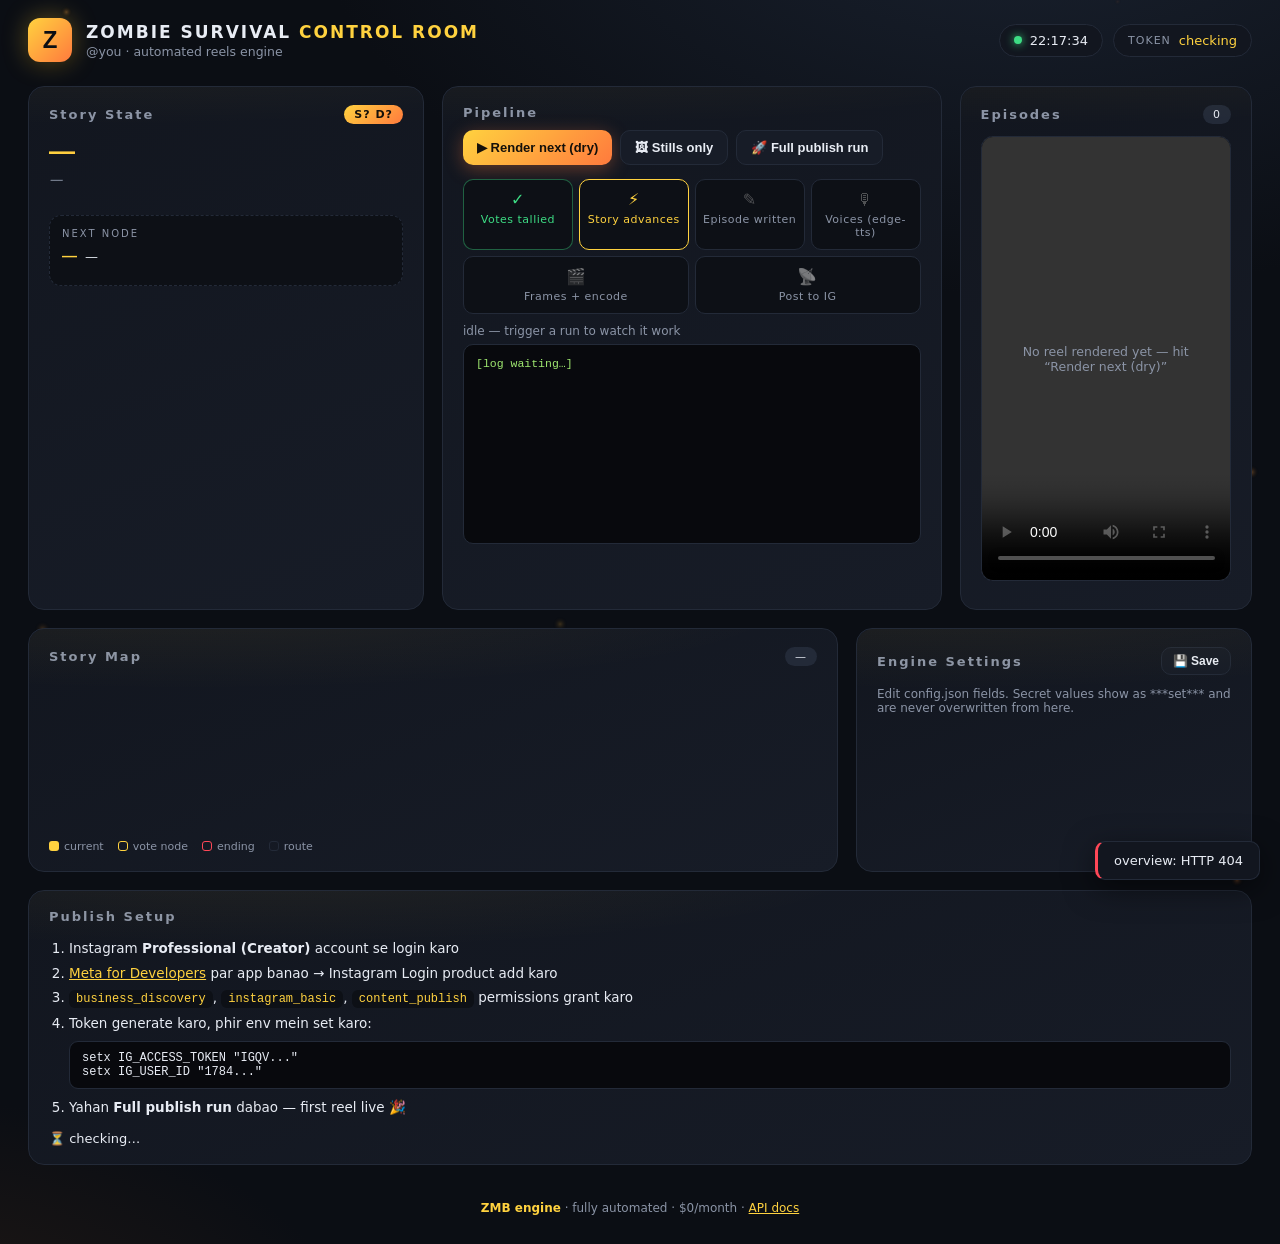
==== dashboard/static/index.html @ 88e82a64 "render v2: procedural cartoon engine + smooth camera/scroll + hero car show-and-tell + dashboard" ====
<!DOCTYPE html>
<html lang="en">
<head>
<meta charset="utf-8">
<meta name="viewport" content="width=device-width, initial-scale=1">
<title>ZMB — Outbreak Control Room</title>
<link rel="stylesheet" href="style.css">
<link rel="icon" href="data:image/svg+xml,<svg xmlns='http://www.w3.org/2000/svg' viewBox='0 0 32 32'><rect width='32' height='32' rx='7' fill='%230d1117'/><text x='16' y='23' font-size='17' text-anchor='middle' fill='%23ffd23f' font-family='Arial Black'>Z</text></svg>">
</head>
<body>
<canvas id="embers"></canvas>

<header class="topbar">
  <div class="brand">
    <span class="zbadge">Z</span>
    <div>
      <h1>ZOMBIE SURVIVAL <b>CONTROL ROOM</b></h1>
      <p class="sub" id="handle">@you &middot; automated reels engine</p>
    </div>
  </div>
  <div class="topstats">
    <div class="pill clock"><span class="dot live"></span><span id="clock">--:--:--</span></div>
    <div class="pill" data-tip="Instagram publish pipeline"><span class="lbl">TOKEN</span><span id="tokenState" class="val warn">checking</span></div>
  </div>
</header>

<main class="grid">

  <!-- ── Story state ─────────────────────────────────────── -->
  <section class="card c-state" id="cardState">
    <div class="chead"><h2>Story State</h2><span class="tag season" id="tagSeason">S?

D?</span></div>
    <div class="bigline" id="arcTitle">—</div>
    <div class="place" id="location">—</div>
    <div class="gauges" id="gauges"></div>
    <div class="nextnode">
      <div class="nlabel">NEXT NODE</div>
      <div class="nodechip" id="nextNode">
        <span class="nodeid">—</span><span class="nplace">—</span>
      </div>
      <div class="choices" id="nodeChoices"></div>
    </div>
  </section>

  <!-- ── Pipeline stepper ────────────────────────────────── -->
  <section class="card c-pipeline">
    <div class="chead"><h2>Pipeline</h2>
      <div class="btnrow">
        <button class="btn primary" id="btnDry">▶ Render next
(dry)</button>
        <button class="btn ghost" id="btnStills">🖼 Stills only</button>
        <button class="btn ghost" id="btnFull" data-tip="Needs IG secrets">🚀 Full publish run</button>
      </div>
    </div>
    <div class="stepper" id="stepper">
      <div class="step done"><i>✓</i><span>Votes tallied</span></div>
      <div class="step cur"><i>⚡</i><span>Story advances</span></div>
      <div class="step"><i>✎</i><span>Episode written</span></div>
      <div class="step"><i>🎙</i><span>Voices (edge-tts)</span></div>
      <div class="step"><i>🎬</i><span>Frames + encode</span></div>
      <div class="step"><i>📡</i><span>Post to IG</span></div>
    </div>
    <div class="runmeta" id="runMeta">idle — trigger a run to watch it work</div>
    <pre class="log" id="runLog">[log waiting…]</pre>
  </section>

  <!-- ── Episodes ────────────────────────────────────────── -->
  <section class="card c-episodes">
    <div class="chead"><h2>Episodes</h2><span class="tag" id="epCount">0</span></div>
    <div class="player" id="playerWrap">
      <video id="player" controls playsinline></video>
      <div class="no-video" id="noVideo">No reel rendered yet — hit “Render next (dry)”</div>
    </div>
    <div class="vidlist" id="vidList"></div>
  </section>

  <!-- ── Story map ──────────────────────────────────────── -->
  <section class="card c-map">
    <div class="chead"><h2>Story Map</h2><span class="tag" id="arcName">—</span></div>
    <div class="map" id="map"></div>
    <div class="legend">
      <span><i class="lg cur"></i>current</span>
      <span><i class="lg vote"></i>vote node</span>
      <span><i class="lg end"></i>ending</span>
      <span><i class="lg m"></i>route</span>
    </div>
  </section>

  <!-- ── Settings ────────────────────────────────────────── -->
  <section class="card c-config">
    <div class="chead"><h2>Engine Settings</h2>
      <button class="btn small" id="btnSaveCfg">💾 Save</button></div>
    <p class="hint">Edit config.json fields. Secret values show as
***set*** and are never overwritten from here.</p>
    <div class="cfgform" id="cfgForm"></div>
  </section>

  <!-- ── Setup / IG ──────────────────────────────────────── -->
  <section class="card c-setup">
    <div class="chead"><h2>Publish Setup</h2></div>
    <ol class="setuplist">
      <li>Instagram <b>Professional (Creator)</b> account se login karo</li>
      <li><a href="https://developers.facebook.com/apps" target="_blank">Meta for
Developers</a> par app banao → Instagram Login product add karo</li>
      <li><code>business_discovery</code>, <code>instagram_basic</code>, <code>content_publish</code>
permissions grant karo</li>
      <li>Token generate karo, phir env mein set karo:
        <pre>setx IG_ACCESS_TOKEN "IGQV..." 
setx IG_USER_ID "1784..."</pre></li>
      <li>Yahan <b>Full publish run</b> dabao — first reel live 🎉</li>
    </ol>
    <div class="checkline" id="setupCheck">⏳ checking…</div>
  </section>

</main>

<footer>
  <span>ZMB engine</span> · fully automated
· $0/month · <a href="/docs" target="_blank">API docs</a>
</footer>

<div class="toastbox" id="toasts"></div>

<script src="app.js"></script>
</body>
</html>
---- dashboard/static/style.css ----
/* ZMB Control Room — neon glass motion UI */
:root{
  --bg:#0b0e14; --panel:#12161f; --panel2:#171c27;
  --line:#232a38; --txt:#e8ecf4; --dim:#8b94a6;
  --amber:#ffd23f; --ember:#ff7a3d; --blood:#ff4757;
  --green:#3ddc84; --blue:#5b8cff;
  --radius:16px;
}
*{margin:0;padding:0;box-sizing:border-box}
html{color-scheme:dark}
body{
  font-family:"Barlow",system-ui,Segoe UI,Roboto,sans-serif;
  background:
    radial-gradient(1200px 700px at 80% -10%, #1a2230 0%, transparent 60%),
    radial-gradient(900px 500px at -10% 110%, #241a14 0%, transparent 55%),
    var(--bg);
  color:var(--txt); min-height:100vh; overflow-x:hidden;
}
#embers{position:fixed;inset:0;z-index:0;pointer-events:none;opacity:.55}
a{color:var(--amber)}

/* ── Topbar ─────────────────────────────────── */
.topbar{
  position:relative;z-index:2;
  display:flex;justify-content:space-between;align-items:center;
  padding:18px 28px;gap:16px;flex-wrap:wrap;
}
.brand{display:flex;align-items:center;gap:14px}
.zbadge{
  width:44px;height:44px;border-radius:12px;flex:0 0 auto;
  display:grid;place-items:center;font:900 24px "Archivo Black",Arial;
  color:#0b0e14;background:linear-gradient(135deg,var(--amber),var(--ember));
  box-shadow:0 0 24px rgba(255,210,63,.35), 0 4px 14px rgba(0,0,0,.5);
  animation:badgePulse 3s ease-in-out infinite;
}
@keyframes badgePulse{50%{box-shadow:0 0 40px rgba(255,122,61,.5),0 4px 14px rgba(0,0,0,.5)}}
.topbar h1{font-size:17px;letter-spacing:2px;font-weight:800}
.topbar h1 b{color:var(--amber)}
.sub{color:var(--dim);font-size:12.5px;margin-top:2px}
.topstats{display:flex;gap:10px;align-items:center}
.pill{
  display:flex;gap:8px;align-items:center;background:var(--panel);
  border:1px solid var(--line);border-radius:999px;padding:8px 14px;font-size:13px;
}
.pill .lbl{color:var(--dim);font-size:11px;letter-spacing:1px}
.pill .val.ok{color:var(--green)} .pill .val.warn{color:var(--amber)}
.dot{width:8px;height:8px;border-radius:50%;background:var(--green);
  box-shadow:0 0 8px var(--green);animation:blink 1.6s infinite}
@keyframes blink{50%{opacity:.35}}

/* ── Grid ───────────────────────────────────── */
.grid{
  position:relative;z-index:1;
  display:grid;gap:18px;padding:6px 28px 20px;
  grid-template-columns:repeat(12,1fr);
  max-width:1480px;margin:0 auto;
}
.c-state{grid-column:span 4}
.c-pipeline{grid-column:span 5}
.c-episodes{grid-column:span 3}
.c-map{grid-column:span 8}
.c-config{grid-column:span 4}
.c-setup{grid-column:span 12}
@media(max-width:1100px){
  .c-state,.c-pipeline,.c-episodes,.c-map,.c-config{grid-column:span 12}
}

/* ── Cards ──────────────────────────────────── */
.card{
  background:linear-gradient(160deg,var(--panel) 0%,var(--panel2) 100%);
  border:1px solid var(--line);border-radius:var(--radius);
  padding:18px 20px;position:relative;overflow:hidden;
  animation:rise .5s cubic-bezier(.2,.9,.3,1.2) both;
}
.card:nth-child(2){animation-delay:.05s}.card:nth-child(3){animation-delay:.1s}
.card:nth-child(4){animation-delay:.15s}.card:nth-child(5){animation-delay:.2s}
@keyframes rise{from{opacity:0;transform:translateY(18px)}}
.card::before{
  content:"";position:absolute;inset:0;border-radius:inherit;pointer-events:none;
  background:radial-gradient(600px 80px at 20% -8%,rgba(255,210,63,.06),transparent);
}
.chead{display:flex;justify-content:space-between;align-items:center;margin-bottom:12px;gap:10px;flex-wrap:wrap}
.chead h2{font-size:13px;letter-spacing:2px;color:var(--dim);font-weight:800}
.tag{
  font-size:11px;letter-spacing:1px;background:var(--line);color:var(--txt);
  padding:3px 10px;border-radius:999px;
}
.tag.season{background:linear-gradient(135deg,var(--amber),var(--ember));color:#14100a;font-weight:800}
.hint{color:var(--dim);font-size:12px;margin-bottom:10px}
[data-tip]{cursor:help}

/* ── State card ─────────────────────────────── */
.bigline{font:800 26px "Archivo Black",Arial;letter-spacing:.5px;margin:2px 0 4px;
  background:linear-gradient(90deg,var(--amber),var(--ember));
  -webkit-background-clip:text;background-clip:text;color:transparent;}
.place{color:var(--dim);font-size:13.5px;margin-bottom:14px;font-style:italic}
.gauges{display:grid;gap:10px;margin-bottom:14px}
.gauge{position:relative}
.gauge .grow{height:10px;background:#0d1016;border-radius:6px;overflow:hidden;border:1px solid var(--line)}
.gauge .fill{height:100%;border-radius:6px;transition:width .8s cubic-bezier(.2,.8,.2,1)}
.gauge .glbl{display:flex;justify-content:space-between;font-size:11.5px;margin-bottom:4px}
.gauge .glbl b{letter-spacing:1px;color:var(--dim)}
.gauge .glbl .num{font-weight:700}
.f-hp .fill{background:linear-gradient(90deg,#ff4757,#ff7a3d)}
.f-noise .fill{background:linear-gradient(90deg,#ffd23f,#ff7a3d)}
.f-food .fill{background:linear-gradient(90deg,#3ddc84,#5b8cff)}
.f-dog .fill{background:linear-gradient(90deg,#c084fc,#5b8cff)}
.nextnode{background:#0d1016;border:1px dashed var(--line);border-radius:12px;padding:12px}
.nlabel{font-size:10px;letter-spacing:2px;color:var(--dim);margin-bottom:8px}
.nodechip{display:flex;gap:8px;align-items:baseline;flex-wrap:wrap}
.nodeid{font:900 15px "Archivo Black",Arial;color:var(--amber)}
.nplace{color:var(--txt);font-size:13px}
.choices{display:flex;flex-wrap:wrap;gap:6px;margin-top:9px}
.choice{
  font-size:11.5px;padding:5px 10px;border-radius:999px;
  background:var(--panel2);border:1px solid var(--line);
  animation:wobble 2.4s ease-in-out infinite;
}
.choice:nth-child(2){animation-delay:.7s}
@keyframes wobble{50%{transform:translateY(-2px)}}

/* ── Pipeline ───────────────────────────────── */
.btnrow{display:flex;gap:8px;flex-wrap:wrap}
.btn{
  border:1px solid var(--line);background:var(--panel2);color:var(--txt);
  padding:9px 14px;border-radius:10px;font:700 13px "Barlow",sans-serif;cursor:pointer;
  transition:transform .15s,box-shadow .2s,border-color .2s;
}
.btn:hover{transform:translateY(-2px);border-color:var(--amber)}
.btn:active{transform:translateY(0)}
.btn.primary{background:linear-gradient(135deg,var(--amber),var(--ember));color:#14100a;border:none;
  box-shadow:0 4px 18px rgba(255,122,61,.35)}
.btn.primary:hover{box-shadow:0 6px 26px rgba(255,122,61,.5)}
.btn:disabled{opacity:.45;pointer-events:none}
.btn.small{padding:6px 11px;font-size:12px}
.stepper{display:flex;gap:6px;margin:14px 0 10px;flex-wrap:wrap}
.step{
  flex:1;min-width:88px;text-align:center;padding:10px 4px;border-radius:10px;
  background:#0d1016;border:1px solid var(--line);color:var(--dim);
  font-size:11px;letter-spacing:.5px;transition:.3s;
}
.step i{display:block;font-style:normal;font-size:16px;margin-bottom:4px;filter:grayscale(1);opacity:.5}
.step.done{color:var(--green);border-color:rgba(61,220,132,.4)}
.step.done i{filter:none;opacity:1}
.step.cur{color:var(--amber);border-color:var(--amber);
  animation:stepGlow 1.2s ease-in-out infinite alternate}
.step.cur i{filter:none;opacity:1}
@keyframes stepGlow{from{box-shadow:0 0 0 rgba(255,210,63,0)}to{box-shadow:0 0 14px rgba(255,210,63,.35)}}
.runmeta{font-size:12px;color:var(--dim);margin-bottom:6px}
.log{
  background:#08090d;border:1px solid var(--line);border-radius:10px;
  padding:10px 12px;height:200px;overflow:auto;font:11.5px/1.55 ui-monospace,Consolas,monospace;
  color:#9fe870;white-space:pre-wrap;
}
.log .err{color:var(--blood)}

/* ── Episodes ───────────────────────────────── */
.player{position:relative}
.player video{width:100%;aspect-ratio:9/16;border-radius:12px;background:#000;
  display:block;border:1px solid var(--line)}
.no-video{
  position:absolute;inset:0;display:grid;place-items:center;text-align:center;
  color:var(--dim);font-size:12.5px;padding:16px;border:1px dashed var(--line);border-radius:12px;
}
.player.has video~.no-video{display:none}
.vidlist{display:flex;flex-direction:column;gap:6px;margin-top:10px;max-height:180px;overflow:auto}
.viditem{display:flex;justify-content:space-between;gap:8px;padding:7px 10px;
  background:#0d1016;border:1px solid var(--line);border-radius:9px;cursor:pointer;
  font-size:12px;transition:.2s}
.viditem:hover{border-color:var(--amber);transform:translateX(3px)}
.viditem .sz{color:var(--dim);font-size:11px}

/* ── Story map ──────────────────────────────── */
.map{display:flex;flex-wrap:wrap;gap:8px;align-content:flex-start;min-height:150px}
.mnode{
  padding:7px 11px;border-radius:9px;font-size:11.5px;line-height:1.3;
  background:#0d1016;border:1px solid var(--line);color:var(--dim);transition:.2s;
}
.mnode b{display:block;color:var(--txt);font-size:12px}
.mnode.vote{border-color:rgba(255,210,63,.5)}
.mnode.end{border-color:rgba(255,71,87,.55);color:#ff9aa3}
.mnode.cur{background:linear-gradient(135deg,rgba(255,210,63,.16),rgba(255,122,61,.12));
  border-color:var(--amber);color:var(--txt);transform:scale(1.06);
  box-shadow:0 0 16px rgba(255,210,63,.25)}
.legend{display:flex;gap:14px;margin-top:12px;font-size:11px;color:var(--dim)}
.lg{display:inline-block;width:10px;height:10px;border-radius:3px;margin-right:5px;vertical-align:-1px}
.lg.cur{background:var(--amber)} .lg.vote{border:1px solid var(--amber)}
.lg.end{border:1px solid var(--blood)} .lg.m{border:1px solid var(--line)}

/* ── Config ─────────────────────────────────── */
.cfgform{display:grid;gap:9px;max-height:260px;overflow:auto;padding-right:4px}
.fld{display:grid;grid-template-columns:130px 1fr;gap:8px;align-items:center}
.fld label{font-size:11.5px;color:var(--dim);letter-spacing:.5px}
.fld input,.fld textarea{
  background:#0d1016;border:1px solid var(--line);color:var(--txt);
  border-radius:8px;padding:7px 10px;font:12.5px "Barlow",sans-serif;outline:none;width:100%;
}
.fld input:focus,.fld textarea:focus{border-color:var(--amber)}
.fld textarea{min-height:60px;resize:vertical}

/* ── Setup ──────────────────────────────────── */
.setuplist{color:var(--txt);font-size:13.5px;line-height:1.8;padding-left:20px}
.setuplist code{background:#0d1016;padding:2px 7px;border-radius:6px;color:var(--amber);font-size:12px}
.setuplist pre{background:#08090d;border:1px solid var(--line);border-radius:9px;
  padding:9px 12px;margin:6px 0;font:12px ui-monospace,Consolas,monospace;overflow:auto}
.checkline{margin-top:12px;font-size:13px}

/* ── Toasts / footer ────────────────────────── */
.toastbox{position:fixed;bottom:20px;right:20px;display:flex;flex-direction:column;gap:8px;z-index:9}
.toast{
  background:var(--panel);border:1px solid var(--line);border-left:3px solid var(--amber);
  padding:11px 16px;border-radius:10px;font-size:13px;box-shadow:0 8px 30px rgba(0,0,0,.5);
  animation:tin .35s cubic-bezier(.2,.9,.3,1.3) both;
}
.toast.ok{border-left-color:var(--green)} .toast.err{border-left-color:var(--blood)}
@keyframes tin{from{opacity:0;transform:translateX(40px)}}
.toast.out{animation:tout .3s forwards}
@keyframes tout{to{opacity:0;transform:translateX(40px)}}
footer{position:relative;z-index:1;text-align:center;color:var(--dim);font-size:12px;
  padding:16px 0 30px}
footer span{color:var(--amber);font-weight:700}

.log::-webkit-scrollbar,.vidlist::-webkit-scrollbar,.cfgform::-webkit-scrollbar{width:7px}
.log::-webkit-scrollbar-thumb,.vidlist::-webkit-scrollbar-thumb,.cfgform::-webkit-scrollbar-thumb{
  background:var(--line);border-radius:4px}
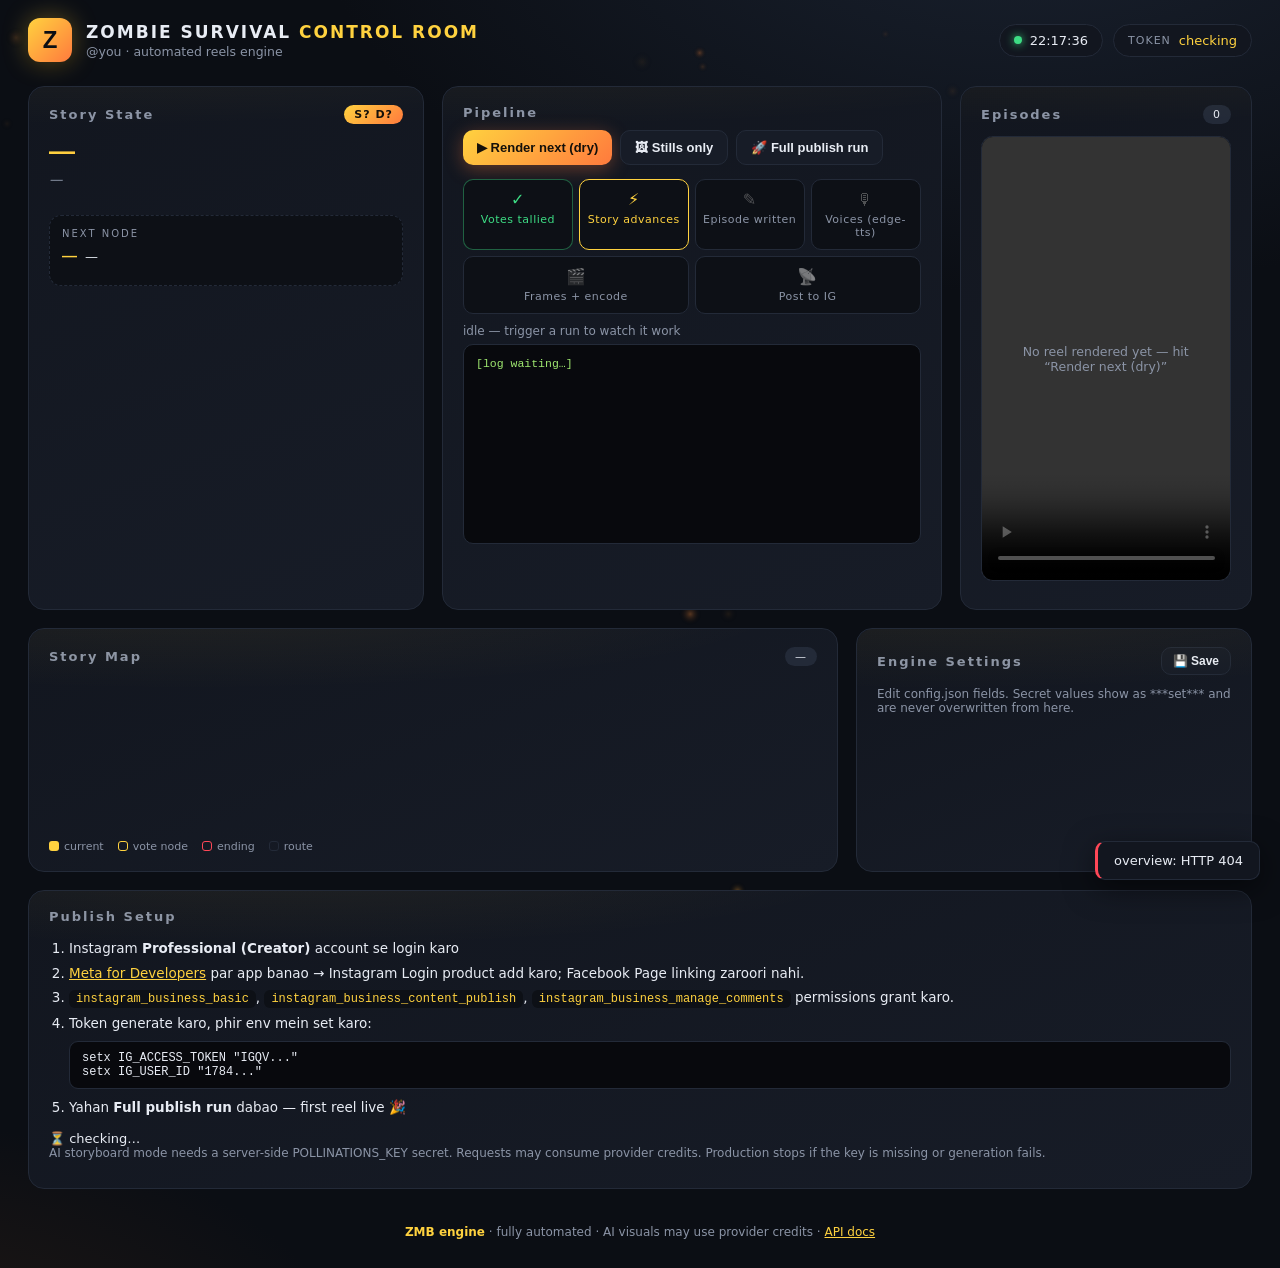
==== commit 0397b14b: "feat: add AI storyboards and reliable daily publish monitor" ====
--- a/dashboard/static/index.html
+++ b/dashboard/static/index.html
@@ -101,23 +101,21 @@
     <div class="chead"><h2>Publish Setup</h2></div>
     <ol class="setuplist">
       <li>Instagram <b>Professional (Creator)</b> account se login karo</li>
-      <li><a href="https://developers.facebook.com/apps" target="_blank">Meta for
-Developers</a> par app banao → Instagram Login product add karo</li>
-      <li><code>business_discovery</code>, <code>instagram_basic</code>, <code>content_publish</code>
-permissions grant karo</li>
+      <li><a href="https://developers.facebook.com/apps" target="_blank">Meta for Developers</a> par app banao → Instagram Login product add karo; Facebook Page linking zaroori nahi.</li>
+      <li><code>instagram_business_basic</code>, <code>instagram_business_content_publish</code>, <code>instagram_business_manage_comments</code> permissions grant karo.</li>
       <li>Token generate karo, phir env mein set karo:
         <pre>setx IG_ACCESS_TOKEN "IGQV..." 
 setx IG_USER_ID "1784..."</pre></li>
       <li>Yahan <b>Full publish run</b> dabao — first reel live 🎉</li>
     </ol>
-    <div class="checkline" id="setupCheck">⏳ checking…</div>
+    <div class="checkline" id="setupCheck">⏳ checking…</div><p class="hint">AI storyboard mode needs a server-side POLLINATIONS_KEY secret. Requests may consume provider credits. Production stops if the key is missing or generation fails.</p>
   </section>
 
 </main>
 
 <footer>
   <span>ZMB engine</span> · fully automated
-· $0/month · <a href="/docs" target="_blank">API docs</a>
+· AI visuals may use provider credits · <a href="/docs" target="_blank">API docs</a>
 </footer>
 
 <div class="toastbox" id="toasts"></div>
